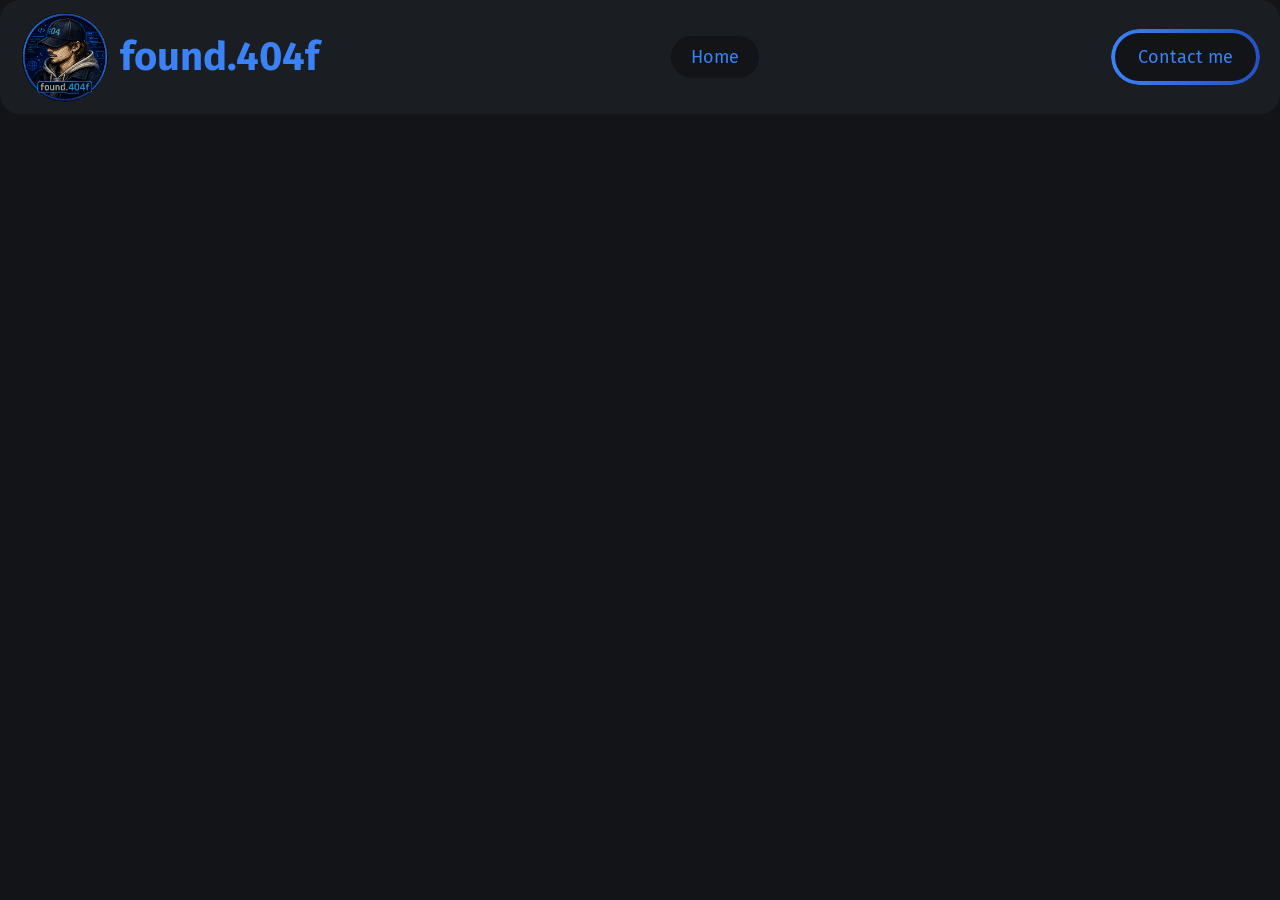
==== index.html @ 54ad3018 "refactor: code section networks go to the contact.html" ====
<!DOCTYPE html>
<html lang="en">
<head>
    <meta charset="UTF-8">
    <meta name="viewport" content="width=device-width, initial-scale=1.0">
    <meta name="description" content="Andrii - Web Development student building projects in HTML, CSS, JS and Python. View my portfolio and get in touch.">
    <meta property="og:title" content="Andrii | Web Developer">
    <meta property="og:description" content="IT student building web dev projects. Check out my work and reach out.">
    <meta property="og:image" content="https://andriiprog08.github.io/found.404f/img/second-logo.png">
    <meta property="og:url" content="https://andriiprog08.github.io/found.404f">
    <meta property="og:type" content="website">
    <title>Andrii | Web Developer</title>
    <link rel="preconnect" href="https://fonts.googleapis.com">
    <link rel="preconnect" href="https://fonts.gstatic.com" crossorigin>
    <link href="https://fonts.googleapis.com/css2?family=Fira+Sans:ital,wght@0,100;0,200;0,300;0,400;0,500;0,600;0,700;0,800;0,900;1,100;1,200;1,300;1,400;1,500;1,600;1,700;1,800;1,900&display=swap" rel="stylesheet">
    <link rel="stylesheet" href="style.css">
    <link rel="icon" type="image/png" href="img/favicon.png">
</head>
<body>
    <div id="header-placeholder"></div>
    <main id="main">
        
    </main>

    <script src="script.js"></script>
</body>
</html>
---- style.css ----
:root{
    --bg-primary: #121417;
    --bg-secondary: #1a1d21;
    --bg-elevated: #22262b;

    --accent-primary: #3b82f6;
    --accent-hover: #60a5fa;
    --accent-muted: #2563eb;

    --text-primary: #e8eaed;
    --text-secondary: #9aa0a6;
    --text-disabled: #5f6368;

    --border-color: #2e3238;
    --border-accent: #3b82f6;

    --neon-cyan: #22d3ee;
    --neon-blue: #3b82f6;
    --neon-deep: #1e40af;
    --glow-color: rgba(59, 130, 246, 0.5);

    --shadow-color: rgba(0, 0, 0, 0.5);
}

*{
    margin: 0;
    padding: 0;
    box-sizing: border-box;
    font-family: 'Fira sans', sans-serif;
}

body{
    background: var(--bg-primary);
}

h1, h2, h3{
    color: var(--accent-primary);
    line-height: 1.2;
}

h1 { font-size: 2.5rem; font-weight: bolder; }
h2 { font-size: 1.5rem; font-weight: bold; }
h3 { font-size: 1.2rem; font-weight: bold; }

p{
    color: var(--text-primary);
    font-size: 1rem;
    font-weight: 400;
}

a{
    text-decoration: none;
    color: var(--accent-primary);
    font-size: 18px;
}

b{
    color: var(--text-secondary);
}

header{
    display: flex;
    align-items: center;
    justify-content: space-between;
    width: 100%;
    background: var(--bg-secondary);
    border-radius: 20px;
    padding: 12px 20px;
    gap: 16px;
}

.logo{
    display: flex;
    flex-direction: row;
    align-items: center;
    gap: 10px;
    flex-shrink: 0;
}

.logo img{
    width: 90px;
}

.logo h1{
    margin: auto;
}

.box-links{
    display: flex;
    flex: 1;
    justify-content: center;
    gap: 10px;
}

.box-links .curl-link{
    padding: 10px 20px;
    border-radius: 999px;
    background: var(--bg-primary);
    transition: 0.2s;
    white-space: nowrap;
    position: relative;
    display: inline-block;
    overflow: hidden;
}

.box-links .curl-link:hover, .box-links .curl-link.active, .cta:hover{
    background: var(--neon-deep);
    color: var(--neon-cyan);
    box-shadow: 0 0 20px var(--glow-color);
}

.cta{
    position: relative;
    background: var(--bg-primary);
    border-radius: 999px;
    padding: 17px 27px;
}

.cta::before{
    content: "";
    position: absolute;
    inset: 0;
    border-radius: 999px;
    padding: 4px;
    background: linear-gradient(
        270deg,
        var(--neon-blue),
        var(--neon-cyan),
        var(--neon-deep),
        var(--neon-blue)
    );
    background-size: 400% 400%;
    animation: border-flow 6s ease infinite;
    -webkit-mask: linear-gradient(#fff 0 0) content-box, linear-gradient(#fff 0 0);
    -webkit-mask-composite: xor;
    mask-composite: exclude;
}

@keyframes border-flow {
    0% { background-position: 0% 50%; }
    50% { background-position: 100% 50%; }
    100% { background-position: 0% 50%; }
}

.burger{
  display: none;
  flex-direction: column;
  justify-content: space-between;
  width: 60px;
  height: 50px;
  background: none;
  cursor: pointer;
  z-index: 200;
  margin-right: 20px;
}

.burger span{
  display: block;
  height: 8px;
  background-color: var(--accent-primary);
  border-radius: 2px;
}

@media(max-width:768px){
    .box-links{
        display: flex;
        flex-direction: column;
        position: fixed;
        top: 0;
        right: -100%;
        width: 70%;
        height: 100vh;
        z-index: 1000;
        background-color: var(--bg-secondary);
        flex-direction: column;
        justify-content: center;
        align-items: center;
        transition: right 0.3s ease;
        border: 2px solid var(--border-accent);
    }

    .box-links.active{
        right: 0;
        margin: 0;
    }

    .burger{
        display: flex;
        border: 4px solid var(--neon-deep);
        border-radius: 5px;
    }

    main{
        transition: filter 0.3s ease, opacity 0.3s ease;
    }

    main.blurred{
        filter: blur(6px);
        opacity: 0.6;
        pointer-events: none;
    }

}

@media(max-width:480px){
    h1{ font-size: 1.6rem; }
    h2{ font-size: 1.1rem; }
    h3{ font-size: 1rem; }

    header{
        width: 100%;
        box-sizing: border-box;
        padding: 10px 12px;
        border-radius: 14px;
        gap: 8px;
    }

    .logo img{
        width: 46px;
    }

    .logo h1{
        font-size: 1.2rem;
    }

    .cta{
        padding: 10px 16px;
        font-size: 0.85rem;
    }

    .burger{
        width: 40px;
        height: 32px;
        margin-right: 0;
        border-width: 2px;
    }

    .burger span{
        height: 6px;
    }

    .box-links{
        top: 0;
        height: 100vh;
        width: 70%;
    }
}

.contact-section{
    justify-items: center;
    margin-top: 20px;
}

.contacts-block{
    background-color: var(--bg-secondary);
    border: 4px solid var(--border-accent);
    border-radius: 20px;
    padding: 20px;
    display: flex;
    flex-direction: column;
    width: 600px;
    height: 700px;
    justify-content: center;
    align-items: center;
}

.contact-title{
    margin-top: 10px;
}

.link-group{
    display: flex;
    gap: 16px;
    flex-direction: column;
    padding: 20px 0;
}

.link-group a{
    transition: all 0.2s ease;
    background-color: var(--bg-secondary);
}

.contact-link{
    display: flex;
    align-items: center;
    padding: 20px 60px;
    border: 1px solid var(--border-color);
    border-radius: 8px;
    justify-content: center;
}

.contact-link:hover{
    border-color: var(--accent-primary);
    color: var(--accent-primary);
    background-color: var(--bg-elevated);
}

@media (max-width:480px){
    .contacts-block{
        padding: 24px 14px;
        width: 100%;
        height: auto;
        border-width: 2px;
        border-radius: 14px;
    }

    .contact-title{
        text-align: center;
    }

    .link-group{
        width: 100%;
        gap: 12px;
        padding: 14px 0;
    }

    .contact-link{
        padding: 16px 14px;
        width: 100%;
        box-sizing: border-box;
        font-size: 0.9rem;
        text-align: center;
        word-break: break-word;
    }
}
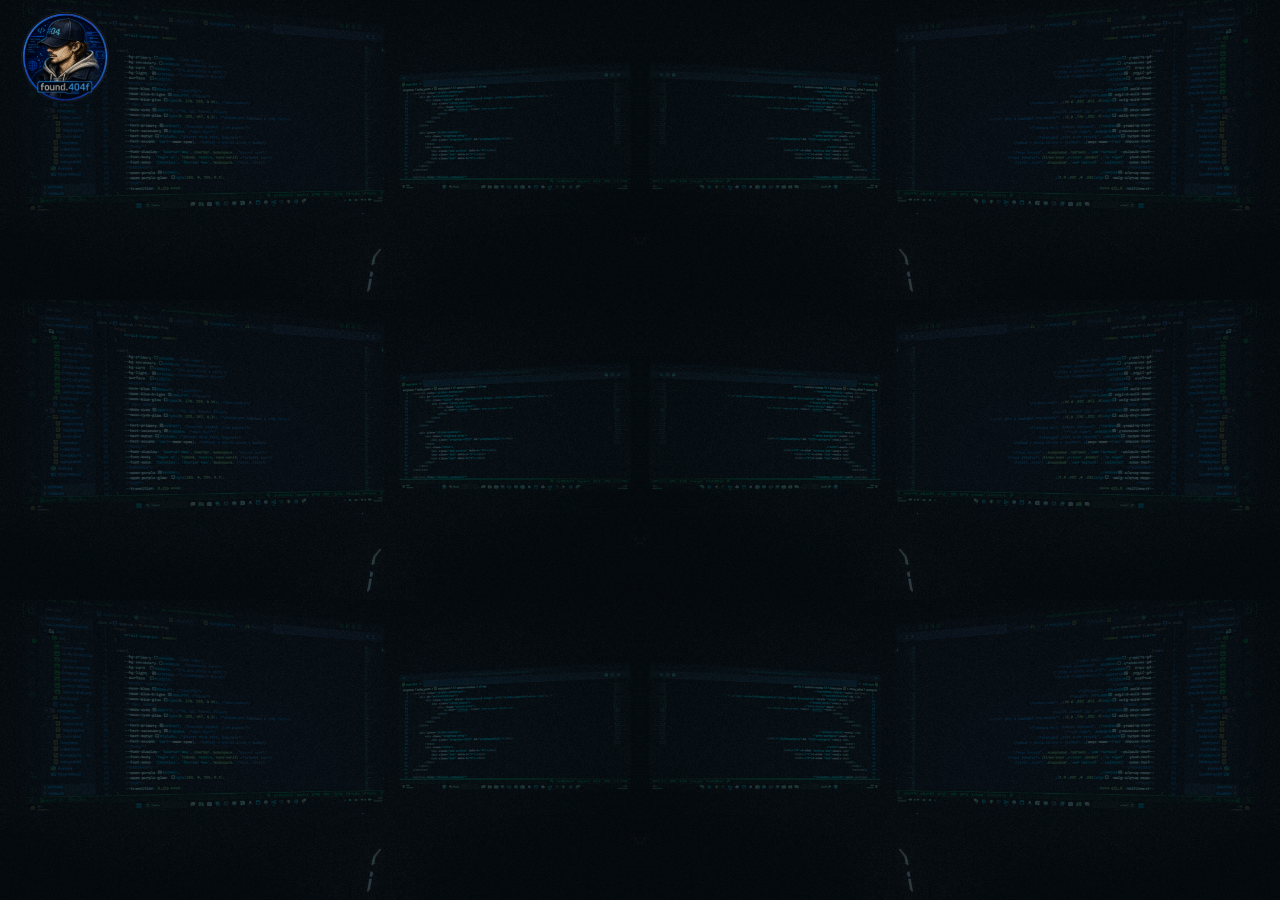
==== commit 5f17b000: "feat: add new background and bg-grid.html" ====
--- a/index.html
+++ b/index.html
@@ -17,6 +17,7 @@
     <link rel="icon" type="image/png" href="img/favicon.png">
 </head>
 <body>
+    <div id="bg-placeholder"></div>
     <div id="header-placeholder"></div>
     <main id="main">
         
--- a/style.css
+++ b/style.css
@@ -29,10 +29,6 @@
     font-family: 'Fira sans', sans-serif;
 }
 
-body{
-    background: var(--bg-primary);
-}
-
 h1, h2, h3{
     color: var(--accent-primary);
     line-height: 1.2;
@@ -58,12 +54,45 @@
     color: var(--text-secondary);
 }
 
+.bg-grid{
+    position: fixed;
+    inset: 0;
+    display: grid;
+    grid-template-columns: repeat(2, 1fr);
+    grid-template-rows: repeat(3, 1fr);
+    z-index: -2;
+}
+
+.bg-tile{
+    background-image: url('img/Pc-backgound.jpg');
+    background-size: cover;
+    width: 100%;
+    height: 100%;
+}
+
+.mirror-x{
+    transform: scaleX(-1);
+}
+
+.bg-grid::after{
+    content: "";
+    position: fixed;
+    inset: 0;
+    background: rgba(5, 10, 15, 0.75);
+}
+
+@media (max-width: 768px) {
+  .bg-grid {
+    grid-template-columns: 1fr;
+    grid-template-rows: repeat(2, 1fr);
+  }
+}
+
 header{
     display: flex;
     align-items: center;
     justify-content: space-between;
     width: 100%;
-    background: var(--bg-secondary);
     border-radius: 20px;
     padding: 12px 20px;
     gap: 16px;
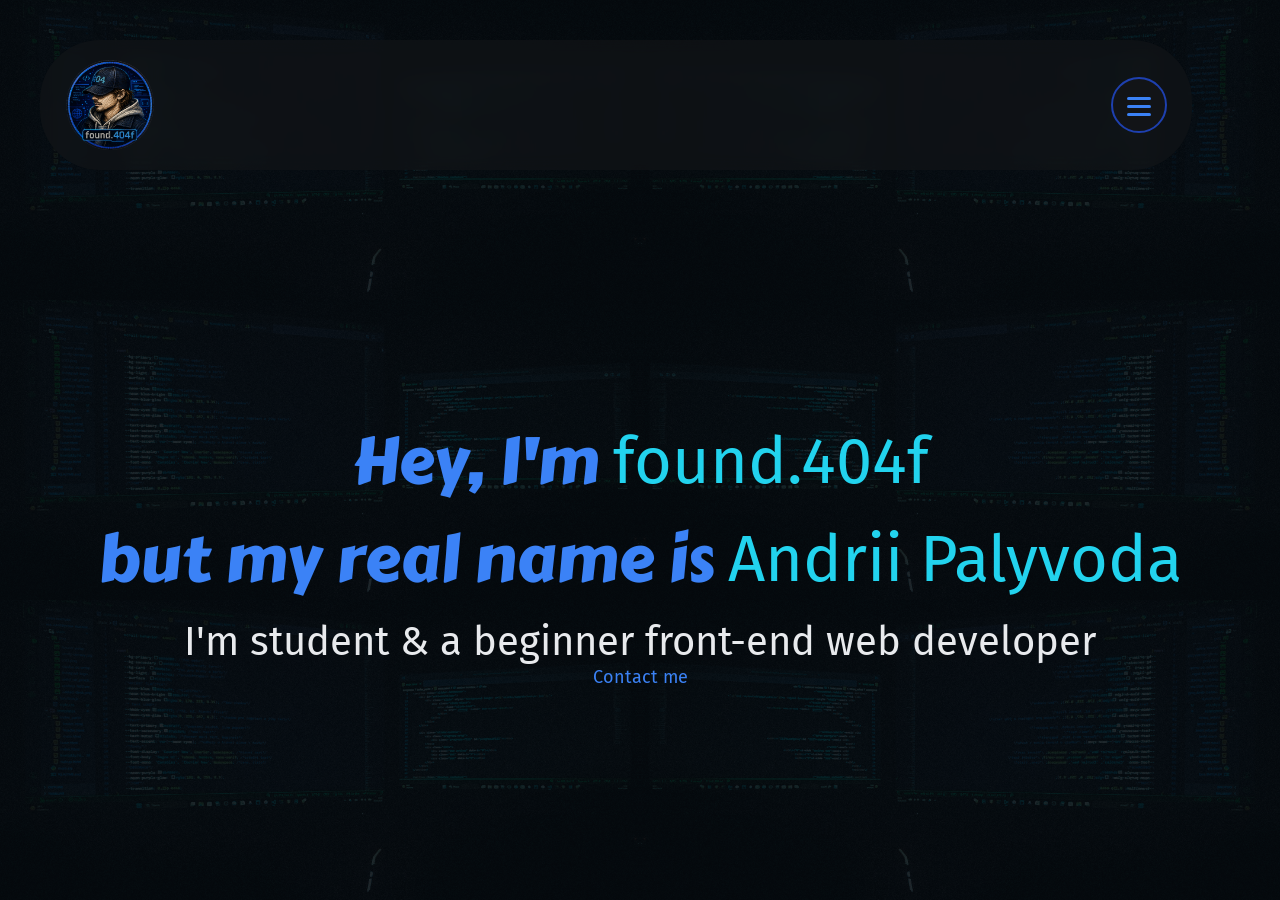
==== commit 3a3f4bae: "feat: add block intro-text in index.html" ====
--- a/index.html
+++ b/index.html
@@ -13,14 +13,22 @@
     <link rel="preconnect" href="https://fonts.googleapis.com">
     <link rel="preconnect" href="https://fonts.gstatic.com" crossorigin>
     <link href="https://fonts.googleapis.com/css2?family=Fira+Sans:ital,wght@0,100;0,200;0,300;0,400;0,500;0,600;0,700;0,800;0,900;1,100;1,200;1,300;1,400;1,500;1,600;1,700;1,800;1,900&display=swap" rel="stylesheet">
+    <link href="https://fonts.googleapis.com/css2?family=Bungee+Inline&family=Carter+One&display=swap" rel="stylesheet">
     <link rel="stylesheet" href="style.css">
     <link rel="icon" type="image/png" href="img/favicon.png">
 </head>
 <body>
     <div id="bg-placeholder"></div>
     <div id="header-placeholder"></div>
-    <main id="main">
-        
+    <main class="center-wrapper" id="main">
+        <div class="intro-text">
+            <h2>Hey, I'm <span class="name-user">found.404f</span></h2>
+            <h2>but my real name is <span class="my-name">Andrii Palyvoda</span></h2>
+            <div>
+                <p>I'm student & a beginner front-end web developer</p>
+                <a href="contact.html">Contact me</a>
+            </div>
+        </div>
     </main>
 
     <script src="script.js"></script>
--- a/style.css
+++ b/style.css
@@ -27,6 +27,12 @@
     padding: 0;
     box-sizing: border-box;
     font-family: 'Fira sans', sans-serif;
+}
+
+body{
+    display: flex;
+    flex-direction: column;
+    min-height: 100vh
 }
 
 h1, h2, h3{
@@ -78,7 +84,7 @@
     content: "";
     position: fixed;
     inset: 0;
-    background: rgba(5, 10, 15, 0.75);
+    background: rgba(5, 10, 15, 0.85);
 }
 
 @media (max-width: 768px) {
@@ -91,11 +97,20 @@
 header{
     display: flex;
     align-items: center;
+    position: sticky;
+    z-index: 1000;
     justify-content: space-between;
-    width: 100%;
-    border-radius: 20px;
-    padding: 12px 20px;
+    justify-self: center;
+    width: 90%;
+    border-radius: 60px;
+    padding: 20px 25px;
     gap: 16px;
+    align-items: center;
+    backdrop-filter: blur(8px);
+    background-color: color-mix(in srgb, var(--bg-primary) 70%, transparent);
+    transition: background-color 0.3s ease;
+    margin: 40px;
+
 }
 
 .logo{
@@ -110,125 +125,86 @@
     width: 90px;
 }
 
-.logo h1{
-    margin: auto;
-}
-
-.box-links{
-    display: flex;
-    flex: 1;
+.burger{
+    display: flex;
+    flex-direction: column;
     justify-content: center;
-    gap: 10px;
-}
-
-.box-links .curl-link{
-    padding: 10px 20px;
-    border-radius: 999px;
-    background: var(--bg-primary);
-    transition: 0.2s;
-    white-space: nowrap;
+    align-items: center;
+    width: 56px;
+    height: 56px;
+    border-radius: 50%;
+    background-color: var(--bg-primary);
+    border: 2px solid var(--neon-deep);
+    cursor: pointer;
+    z-index: 200;
     position: relative;
-    display: inline-block;
-    overflow: hidden;
-}
-
-.box-links .curl-link:hover, .box-links .curl-link.active, .cta:hover{
-    background: var(--neon-deep);
-    color: var(--neon-cyan);
-    box-shadow: 0 0 20px var(--glow-color);
-}
-
-.cta{
-    position: relative;
-    background: var(--bg-primary);
-    border-radius: 999px;
-    padding: 17px 27px;
-}
-
-.cta::before{
-    content: "";
+    transition: border-color 0.3s ease, background 0.3s ease;
+}
+
+.burger span{
     position: absolute;
-    inset: 0;
-    border-radius: 999px;
-    padding: 4px;
-    background: linear-gradient(
-        270deg,
-        var(--neon-blue),
-        var(--neon-cyan),
-        var(--neon-deep),
-        var(--neon-blue)
-    );
-    background-size: 400% 400%;
-    animation: border-flow 6s ease infinite;
-    -webkit-mask: linear-gradient(#fff 0 0) content-box, linear-gradient(#fff 0 0);
-    -webkit-mask-composite: xor;
-    mask-composite: exclude;
-}
-
-@keyframes border-flow {
-    0% { background-position: 0% 50%; }
-    50% { background-position: 100% 50%; }
-    100% { background-position: 0% 50%; }
-}
-
-.burger{
-  display: none;
-  flex-direction: column;
-  justify-content: space-between;
-  width: 60px;
-  height: 50px;
-  background: none;
-  cursor: pointer;
-  z-index: 200;
-  margin-right: 20px;
-}
-
-.burger span{
-  display: block;
-  height: 8px;
-  background-color: var(--accent-primary);
-  border-radius: 2px;
+    left: 50%;
+    width: 24px;
+    height: 3px;
+    background-color: var(--accent-primary);
+    border-radius: 2px;
+    transform: translateX(-50%);
+    transition: all 0.3s ease;
+}
+
+.burger span:nth-child(1){ top: 18px; }
+.burger span:nth-child(2){ top: 26px; }
+.burger span:nth-child(3){ top: 34px; }
+
+.burger:hover span:nth-child(1){
+  top: 26px;
+  transform: translateX(-50%) rotate(90deg);
+}
+
+.burger:hover span:nth-child(2){
+  opacity: 0;
+}
+
+.burger:hover span:nth-child(3){
+  top: 26px;
+  transform: translateX(-50%) rotate(0deg);
+}
+
+.menu-page .burger span:nth-child(1){
+  top: 26px;
+  transform: translateX(-50%) rotate(45deg);
+}
+
+.menu-page .burger span:nth-child(2){
+  opacity: 0;
+}
+
+.menu-page .burger span:nth-child(3){
+  top: 26px;
+  transform: translateX(-50%) rotate(-45deg);
+}
+
+.menu-page .burger:hover span:nth-child(1){
+  transform: translateX(-50%) rotate(90deg);
+}
+
+.menu-page .burger:hover span:nth-child(3){
+  transform: translateX(-50%) rotate(0deg);
 }
 
 @media(max-width:768px){
-    .box-links{
-        display: flex;
-        flex-direction: column;
-        position: fixed;
-        top: 0;
-        right: -100%;
-        width: 70%;
-        height: 100vh;
-        z-index: 1000;
-        background-color: var(--bg-secondary);
-        flex-direction: column;
-        justify-content: center;
-        align-items: center;
-        transition: right 0.3s ease;
-        border: 2px solid var(--border-accent);
-    }
-
-    .box-links.active{
-        right: 0;
-        margin: 0;
+    header{
+        width: 100%;
+        margin-top: 0;
+        padding: 10px 12px;
+        border-radius: 14px;
     }
 
     .burger{
-        display: flex;
-        border: 4px solid var(--neon-deep);
-        border-radius: 5px;
-    }
-
-    main{
-        transition: filter 0.3s ease, opacity 0.3s ease;
-    }
-
-    main.blurred{
-        filter: blur(6px);
-        opacity: 0.6;
-        pointer-events: none;
-    }
-
+        width: 60px; 
+        height: 60px; 
+        border-width: 3px; 
+    }
 }
 
 @media(max-width:480px){
@@ -239,8 +215,6 @@
     header{
         width: 100%;
         box-sizing: border-box;
-        padding: 10px 12px;
-        border-radius: 14px;
         gap: 8px;
     }
 
@@ -248,30 +222,62 @@
         width: 46px;
     }
 
-    .logo h1{
-        font-size: 1.2rem;
-    }
-
-    .cta{
-        padding: 10px 16px;
-        font-size: 0.85rem;
-    }
-
     .burger{
-        width: 40px;
-        height: 32px;
-        margin-right: 0;
+        width: 46px;
+        height: 46px;
         border-width: 2px;
     }
-
-    .burger span{
-        height: 6px;
-    }
-
-    .box-links{
-        top: 0;
-        height: 100vh;
-        width: 70%;
+    .burger span{ width: 18px; }
+    .burger span:nth-child(1){ top: 14px; }
+    .burger span:nth-child(2){ top: 21px; }
+    .burger span:nth-child(3){ top: 28px; }
+}
+
+.center-wrapper{
+    flex: 1;
+    display: flex;
+    align-items: center;
+    justify-content: center;
+    align-items: center;
+}
+
+.intro-text{
+    text-align: center;
+    display: flex;
+    flex-direction: column;
+    gap: 20px;
+}
+
+.intro-text h2{
+    font-family: "Carter One", system-ui;
+    font-weight: 400;
+    font-style: normal;
+    font-size: 65px;
+}
+
+.intro-text p{
+    font-size: 40px;
+}
+
+.name-user, .my-name{
+    font-family: 'Bungee Inline', sans-serif,;
+    font-weight: 400;
+    font-style: normal;
+    font-size: 65px;
+    color: var(--neon-cyan);
+}
+
+@media(max-width:768px){
+    .intro-text h2{
+        font-size: 35px;
+    }
+
+    .name-user, .my-name{
+        font-size: 35px;
+    }
+
+    .intro-text p{
+        font-size: 25px;
     }
 }
 
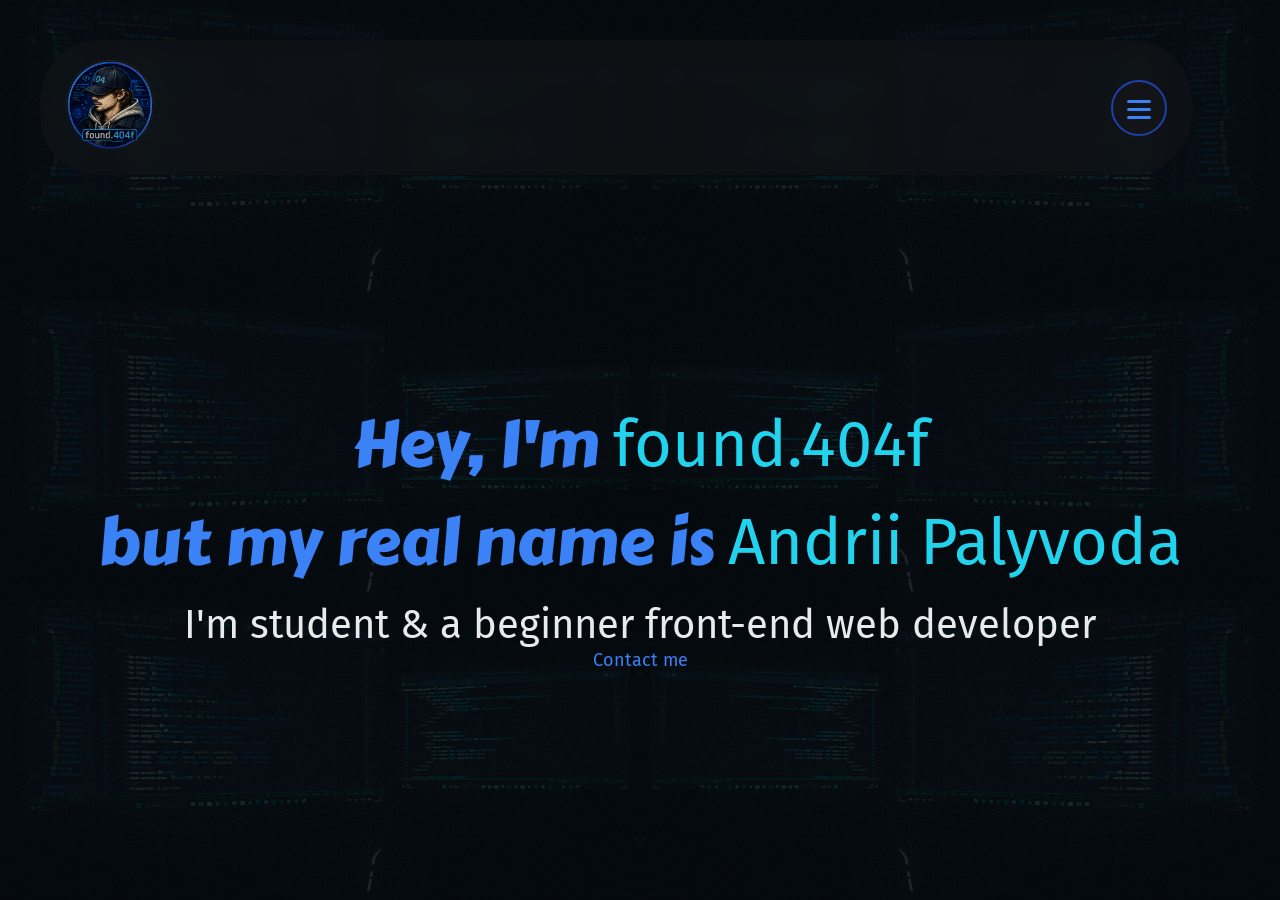
==== commit 4859e326: "feat: add smooth transitions between web pages" ====
--- a/index.html
+++ b/index.html
@@ -20,13 +20,15 @@
 <body>
     <div id="bg-placeholder"></div>
     <div id="header-placeholder"></div>
-    <main class="center-wrapper" id="main">
-        <div class="intro-text">
-            <h2>Hey, I'm <span class="name-user">found.404f</span></h2>
-            <h2>but my real name is <span class="my-name">Andrii Palyvoda</span></h2>
-            <div>
-                <p>I'm student & a beginner front-end web developer</p>
-                <a href="contact.html">Contact me</a>
+    <main class="center-wrapper" id="page-content">
+        <div id="main">
+            <div class="intro-text">
+                <h2>Hey, I'm <span class="name-user">found.404f</span></h2>
+                <h2>but my real name is <span class="my-name">Andrii Palyvoda</span></h2>
+                <div>
+                    <p>I'm student & a beginner front-end web developer</p>
+                    <a href="contact.html">Contact me</a>
+                </div>
             </div>
         </div>
     </main>
--- a/style.css
+++ b/style.css
@@ -58,6 +58,23 @@
 
 b{
     color: var(--text-secondary);
+}
+
+#page-content{
+    transition: opacity 0.25s ease;
+}
+
+#page-content.fade-out{
+    opacity: 0;
+}
+
+#page-content.fade-in{
+    opacity: 0;
+    animation: fadeIn 0.3s ease forwards;
+}
+
+@keyframes fadeIn {
+    to {opacity: 1;}
 }
 
 .bg-grid{
@@ -110,6 +127,7 @@
     background-color: color-mix(in srgb, var(--bg-primary) 70%, transparent);
     transition: background-color 0.3s ease;
     margin: 40px;
+    margin-bottom: 0;
 
 }
 
@@ -281,6 +299,15 @@
     }
 }
 
+.box-links{
+    flex: 1;
+    display: flex;
+    flex-direction: column;
+    align-items: center;
+    justify-content: center;
+    align-items: center;
+}
+
 .contact-section{
     justify-items: center;
     margin-top: 20px;
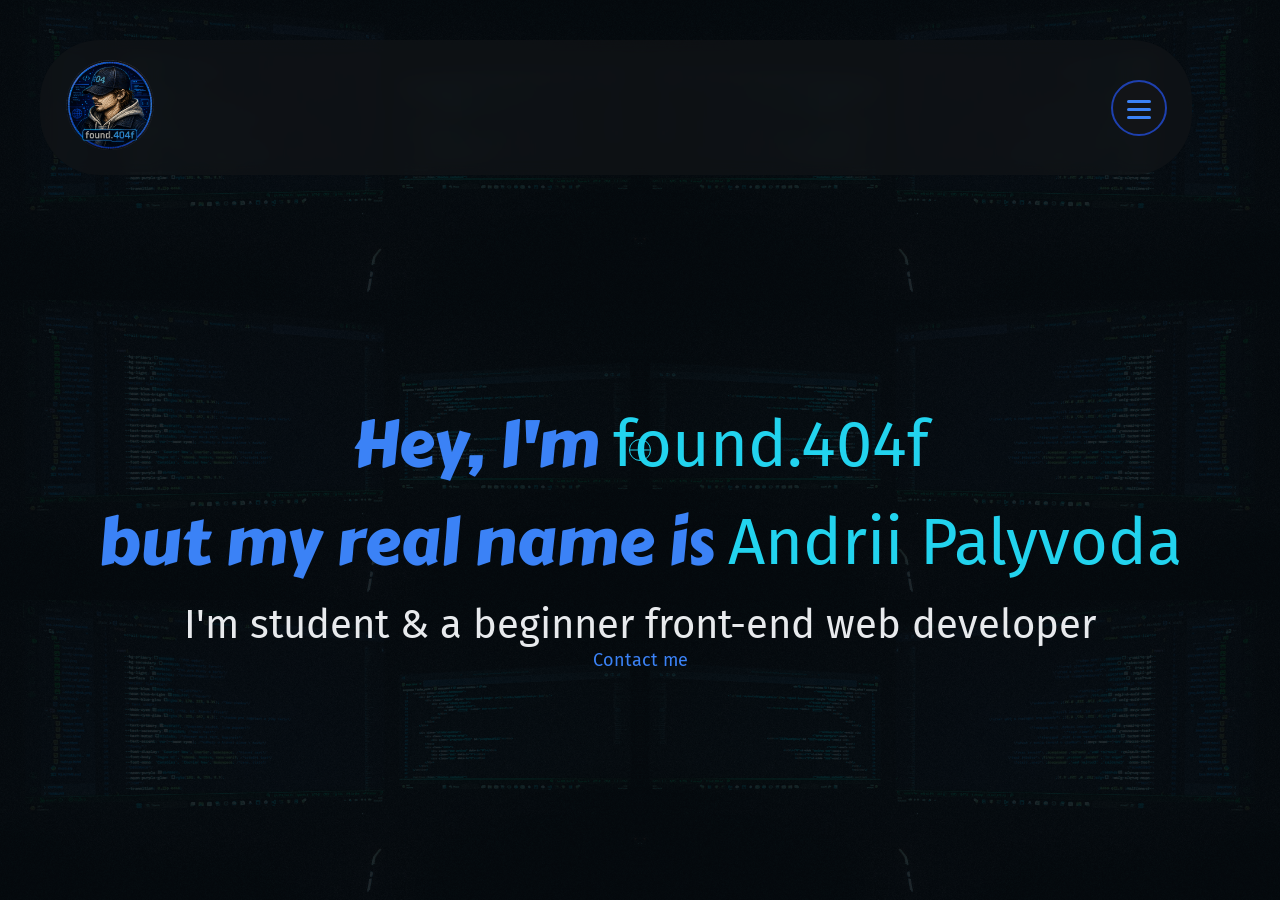
==== commit 1906414b: "feat: add cursor target" ====
--- a/index.html
+++ b/index.html
@@ -34,5 +34,6 @@
     </main>
 
     <script src="script.js"></script>
+    <div class="cursor-target" id="cursorTarget"></div>
 </body>
 </html>
--- a/style.css
+++ b/style.css
@@ -384,4 +384,50 @@
         text-align: center;
         word-break: break-word;
     }
+}
+
+.cursor-target{
+    position: fixed;
+    top: 0;
+    left: 0;
+    width: 22px;
+    height: 22px;
+    pointer-events: none;
+    z-index: 9999;
+    transform: translate(-50%, -50%);
+    will-change: transform;
+}
+
+.cursor-target::before,
+.cursor-target::after{
+    content: '';
+    position: absolute;
+    background: var(--neon-cyan);
+}
+
+.cursor-target::before{
+    top: 50%;
+    left: 0;
+    width: 100%;
+    height: 1px;
+    transform: translateY(-50%);
+}
+
+.cursor-target::after {
+  left: 50%;
+  top: 0;
+  width: 1px;
+  height: 100%;
+  transform: translateX(-50%);
+}
+
+.cursor-target{
+    border: 1px solid var(--neon-cyan);
+    border-radius: 50%;
+}
+
+@media (hover: none), (pointer: coarse){
+    .cursor-target{
+        display: none;
+    }
 }
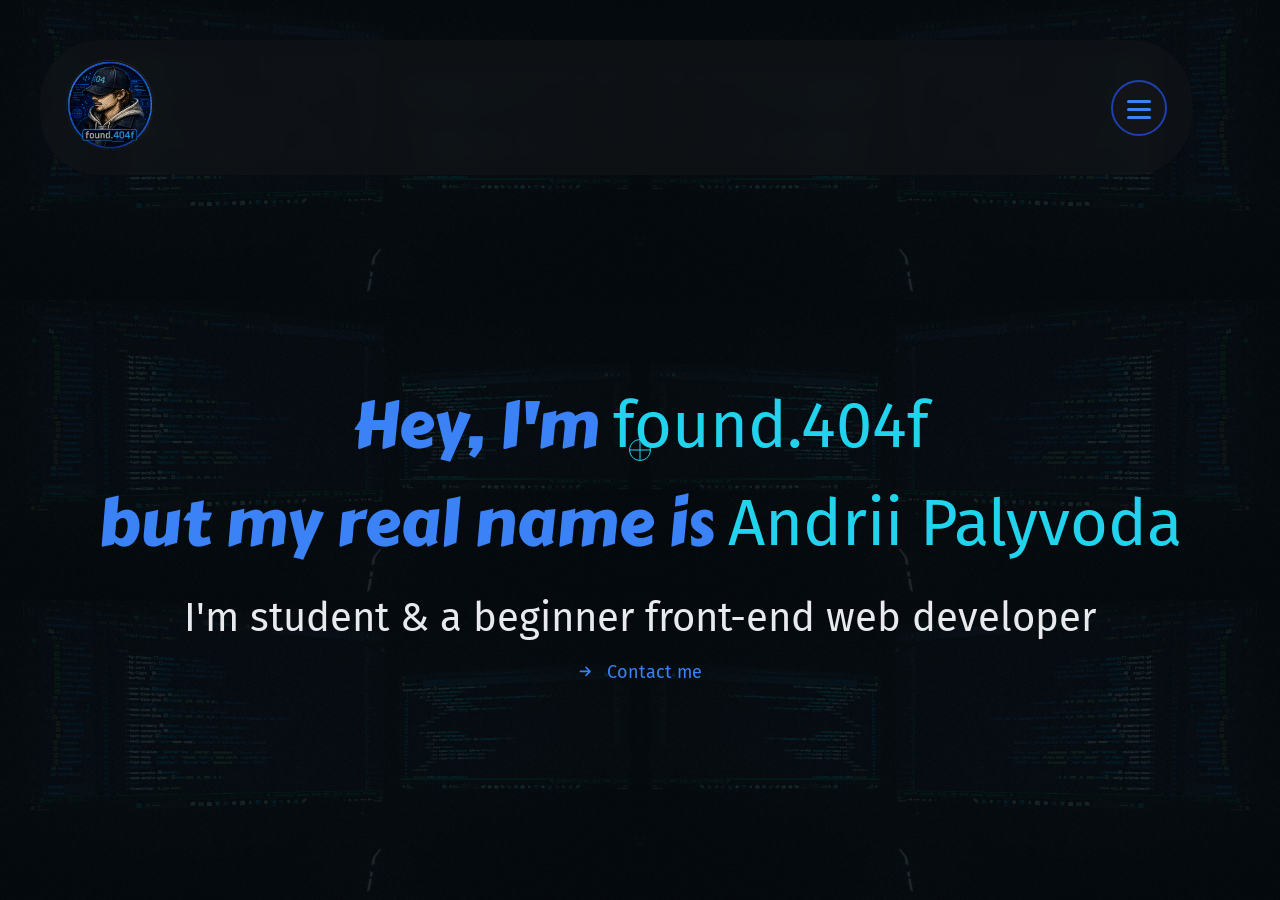
==== commit 586be127: "style: add style about link small-introlnk in index.html" ====
--- a/index.html
+++ b/index.html
@@ -23,11 +23,18 @@
     <main class="center-wrapper" id="page-content">
         <div id="main">
             <div class="intro-text">
-                <h2>Hey, I'm <span class="name-user">found.404f</span></h2>
-                <h2>but my real name is <span class="my-name">Andrii Palyvoda</span></h2>
-                <div>
+                <h2>Hey, I'm <span class="name-user name-hover">found.404f</span></h2>
+                <h2>but my real name is <span class="my-name name-hover">Andrii Palyvoda</span></h2>
+                <div class="intro-info">
                     <p>I'm student & a beginner front-end web developer</p>
-                    <a href="contact.html">Contact me</a>
+                    <a href="contact.html" class="small-introlink">
+                        <span class="introicon-links">
+                            <svg xmlns="http://www.w3.org/2000/svg" viewBox="0 0 448 512" class="svg-icon">
+                                <path d="M438.6 278.6c12.5-12.5 12.5-32.8 0-45.3l-160-160c-12.5-12.5-32.8-12.5-45.3 0s-12.5 32.8 0 45.3L338.8 224 32 224c-17.7 0-32 14.3-32 32s14.3 32 32 32l306.7 0L233.4 393.4c-12.5 12.5-12.5 32.8 0 45.3s32.8 12.5 45.3 0l160-160z"></path>
+                            </svg>
+                        </span>
+                        <span>Contact me</span>
+                    </a>
                 </div>
             </div>
         </div>
--- a/style.css
+++ b/style.css
@@ -277,12 +277,49 @@
     font-size: 40px;
 }
 
+.intro-info{
+    line-height: 1.8;
+}
+
 .name-user, .my-name{
     font-family: 'Bungee Inline', sans-serif,;
     font-weight: 400;
     font-style: normal;
     font-size: 65px;
     color: var(--neon-cyan);
+}
+
+.name-hover:hover{
+    color: var(--neon-deep);
+}
+
+.small-introlink{
+    line-height: 2;
+    position: relative;
+}
+
+.small-introlink::before{
+    content: '';
+    width: 0;
+    height: 2px;
+    border-radius: 2px;
+    background: var(--accent-primary);
+    position: absolute;
+    bottom: -.25rem;
+    left: 50%;
+    transition: width .4s, left .4s;
+}
+
+.svg-icon{
+    width: 0.9rem;
+    height: 0.8rem;
+    margin-right: 10px;
+    fill: var(--accent-primary);
+}
+
+.small-introlink:hover::before {
+  width: 100%;
+  left: 0;
 }
 
 @media(max-width:768px){
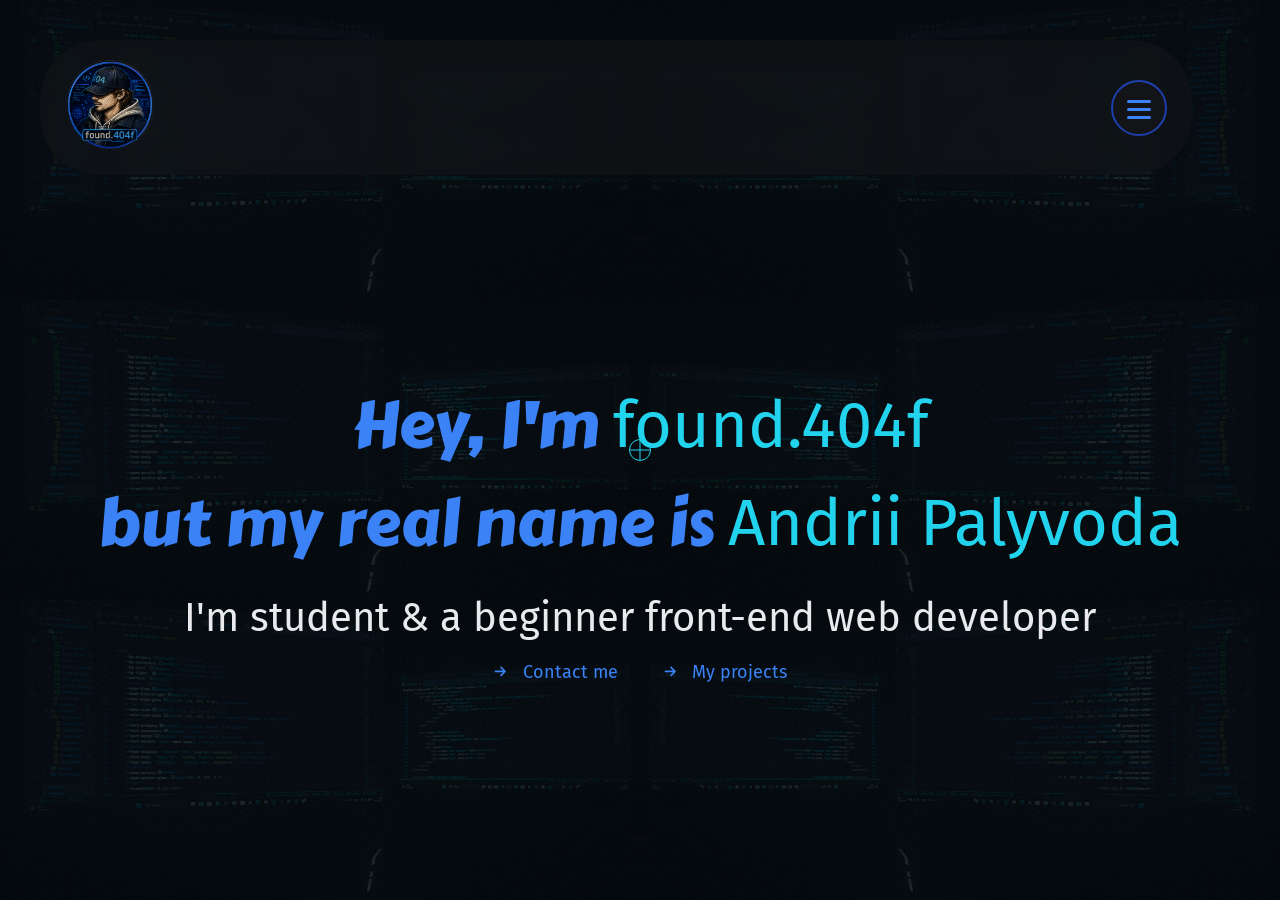
==== commit 51dd4ea4: "feat: add link My project in index" ====
--- a/index.html
+++ b/index.html
@@ -27,13 +27,21 @@
                 <h2>but my real name is <span class="my-name name-hover">Andrii Palyvoda</span></h2>
                 <div class="intro-info">
                     <p>I'm student & a beginner front-end web developer</p>
-                    <a href="contact.html" class="small-introlink">
+                    <a href="contact.html" class="small-introlink link-moreinfo">
                         <span class="introicon-links">
                             <svg xmlns="http://www.w3.org/2000/svg" viewBox="0 0 448 512" class="svg-icon">
                                 <path d="M438.6 278.6c12.5-12.5 12.5-32.8 0-45.3l-160-160c-12.5-12.5-32.8-12.5-45.3 0s-12.5 32.8 0 45.3L338.8 224 32 224c-17.7 0-32 14.3-32 32s14.3 32 32 32l306.7 0L233.4 393.4c-12.5 12.5-12.5 32.8 0 45.3s32.8 12.5 45.3 0l160-160z"></path>
                             </svg>
                         </span>
                         <span>Contact me</span>
+                    </a>
+                    <a href="Projects.html" class="small-introlink link-moreinfo">
+                        <span class="introicon-links">
+                            <svg xmlns="http://www.w3.org/2000/svg" viewBox="0 0 448 512" class="svg-icon">
+                                <path d="M438.6 278.6c12.5-12.5 12.5-32.8 0-45.3l-160-160c-12.5-12.5-32.8-12.5-45.3 0s-12.5 32.8 0 45.3L338.8 224 32 224c-17.7 0-32 14.3-32 32s14.3 32 32 32l306.7 0L233.4 393.4c-12.5 12.5-12.5 32.8 0 45.3s32.8 12.5 45.3 0l160-160z"></path>
+                            </svg>
+                        </span>
+                        <span>My projects</span>
                     </a>
                 </div>
             </div>
--- a/style.css
+++ b/style.css
@@ -17,6 +17,7 @@
     --neon-cyan: #22d3ee;
     --neon-blue: #3b82f6;
     --neon-deep: #1e40af;
+    --important: rgb(154, 92, 92);
     --glow-color: rgba(59, 130, 246, 0.5);
 
     --shadow-color: rgba(0, 0, 0, 0.5);
@@ -293,12 +294,12 @@
     color: var(--neon-deep);
 }
 
-.small-introlink{
+.small-introlink, .contact-link{
     line-height: 2;
     position: relative;
 }
 
-.small-introlink::before{
+.small-introlink::before, .contact-link::before{
     content: '';
     width: 0;
     height: 2px;
@@ -317,9 +318,13 @@
     fill: var(--accent-primary);
 }
 
-.small-introlink:hover::before {
-  width: 100%;
-  left: 0;
+.small-introlink:hover::before, .contact-link:hover::before {
+    width: 100%;
+    left: 0;
+}
+
+.link-moreinfo{
+    margin: 20px;
 }
 
 @media(max-width:768px){
@@ -343,83 +348,268 @@
     align-items: center;
     justify-content: center;
     align-items: center;
+    gap: 10px;
 }
 
 .contact-section{
-    justify-items: center;
-    margin-top: 20px;
-}
-
-.contacts-block{
-    background-color: var(--bg-secondary);
-    border: 4px solid var(--border-accent);
+    margin: 80px;
+    padding: 0 80px;
+}
+
+hr.scan{
+    margin: 15px 0;
+    border: 0;
+    height: 3px;
+    position: relative;
+    overflow: hidden;
+    background: rgba(0, 200, 255, 0.25);
+    box-shadow: 0 0 12px rgba(0, 200, 255, 0.5);
+}
+
+hr.scan::after{
+    content: "";
+    position: absolute;
+    top: 0;
+    left: -30%;
+    width: 30%;
+    height: 100%;
+    background: linear-gradient(90deg, transparent, #00f5ff, #fff, #00f5ff, transparent);
+    animation: scan 2.5s ease-in-out infinite;
+}
+
+@keyframes scan{
+    to { left: 100%;}
+}
+
+.contact-block{
+    display: flex;
+    flex-direction: row;
+    justify-content: space-between;
+    width: 80%;
+}
+
+.contacts-block-links{
+    display: flex;
+    flex-direction: row;
+    gap: 60px
+}
+
+.contact-title{ 
+    margin-top: 10px;
+}
+
+.link-group{
+    display: flex;
+    gap: 16px;
+    flex-direction: column;
+}
+
+.contact-link{
+    display: flex;
+    flex-direction: row;
+    align-items: center;
+    gap: 10px;
+}
+
+@media (max-width:768px){
+    .contact-section{
+        margin: 40px 0;
+        padding: 0 20px;
+    }
+
+    .contact-block{
+        flex-direction: column;
+        width: 100%;
+        gap: 30px;
+    }
+
+    .contacts-block-links{
+        flex-direction: column;
+        gap: 15px;
+        margin: 0;
+    }
+
+    .contact-link{
+        display: flex;
+        flex-direction: row;
+        align-items: center;
+        gap: 10px;
+    }
+
+    .contact-link span:last-child{
+        overflow-wrap: anywhere;
+        min-width: 0;
+    }
+}
+
+.blog-page{
+    margin-bottom: 80px;
+    display: flex;
+    flex-direction: column;
+    justify-content: center;
+    align-items: center;
+}
+
+.blogblock-info{
+    margin-top: 80px;
+    display: flex;
+    flex-direction: column;
+    width: 70%;
+    padding: 20px 25px;
+    height: auto;
+    justify-self: center;
     border-radius: 20px;
-    padding: 20px;
-    display: flex;
-    flex-direction: column;
-    width: 600px;
-    height: 700px;
+    backdrop-filter: blur(8px);
+    background-color: color-mix(in srgb, var(--bg-secondary) 70%, transparent);
+    transition: background-color 0.3s ease;
+}
+
+.blogblock-info img{
+    border-radius: 10px;
+    margin-bottom: 20px;
+}
+
+.info-blog{
+    display: flex;
+    flex-direction: row;
+    justify-content: space-between;
+    width: 100%;
+}
+
+.info-blog div{
+    display: flex;
+    flex-direction: column;
+    line-height: 30px;
+}
+
+.info-blog h2{
+    margin-bottom: 5px;
+}
+
+.important-blog-info{
+    color: var(--important);
+    font-weight: 800;
+}
+
+.blog-data-link{
     justify-content: center;
     align-items: center;
-}
-
-.contact-title{
-    margin-top: 10px;
-}
-
-.link-group{
-    display: flex;
-    gap: 16px;
-    flex-direction: column;
-    padding: 20px 0;
-}
-
-.link-group a{
-    transition: all 0.2s ease;
-    background-color: var(--bg-secondary);
-}
-
-.contact-link{
-    display: flex;
-    align-items: center;
-    padding: 20px 60px;
-    border: 1px solid var(--border-color);
-    border-radius: 8px;
-    justify-content: center;
-}
-
-.contact-link:hover{
-    border-color: var(--accent-primary);
-    color: var(--accent-primary);
-    background-color: var(--bg-elevated);
-}
-
-@media (max-width:480px){
-    .contacts-block{
-        padding: 24px 14px;
-        width: 100%;
-        height: auto;
-        border-width: 2px;
-        border-radius: 14px;
-    }
-
-    .contact-title{
+    line-height: 30px;
+}
+
+.blog-data-link p{
+    color: var(--text-disabled);
+    font-weight: 400;
+}
+
+.blog-data-link .svg-blog{
+    transform: rotate(-45deg);
+}
+
+@media(max-width:768px){
+    .blogblock-info{
+        width: 85%;
+    }
+
+    .info-blog{
+        flex-direction: column;
+    }
+}
+
+.about-section{
+    margin-top: 40px;
+    padding: 0px 180px;
+}
+
+.about-section p{
+    margin: 4px 0;
+}
+
+@media(max-width:768px){
+    .about-section{
+        padding: 0 30px;
+    }
+}
+
+.Projects-page{
+    display: grid;
+    grid-template-columns: 1fr 1fr;
+    align-items: start;
+    min-height: 100vh;
+    padding: 80px 60px;
+    box-sizing: border-box;
+}
+
+.Projects-title{
+    text-align: left;
+    margin-bottom: 5px;
+    font-size: 60px;
+}
+
+.project-num{
+    color: var(--text-primary);
+}
+
+.menu-projects{
+    grid-column: 2;
+    grid-row: 1;
+    display: flex;
+    flex-direction: column;
+    text-align: center;
+    gap: 20px;
+}
+
+.menu-projects a{
+    font-size: 50px;
+    transition: color .3s;
+}
+
+.menu-projects a:hover{
+    color: var(--neon-cyan);
+}
+
+.menu-projects hr{
+    background: var(--border-accent);
+    height: 3px;
+    box-shadow: 0 0 12px rgba(0, 200, 255, 0.5);
+    border: 0;
+}
+
+.preview{
+    grid-column: 1;
+    grid-row: 1;
+    justify-self: start;
+    align-self: start;
+    max-width: 100%;
+    max-height: 80vh;
+    width: 800px;
+    height: auto;
+    object-fit: contain;
+    opacity: 0;
+    transition: opacity .4s;
+    pointer-events: none;
+}
+
+@media (max-width: 768px){
+    .Projects-page{
+        grid-template-columns: 1fr;
+        padding: 40px 20px;
+        align-items: center;
+    }
+
+    .preview{
+        display: none;
+    }
+
+    .menu-projects{
+        grid-column: 1;
+        align-items: center;
         text-align: center;
-    }
-
-    .link-group{
-        width: 100%;
-        gap: 12px;
-        padding: 14px 0;
-    }
-
-    .contact-link{
-        padding: 16px 14px;
-        width: 100%;
-        box-sizing: border-box;
-        font-size: 0.9rem;
-        text-align: center;
-        word-break: break-word;
+        gap: 30px;
+    }
+
+    .menu-projects a{
+        font-size: clamp(28px, 8vw, 48px);
     }
 }
 
